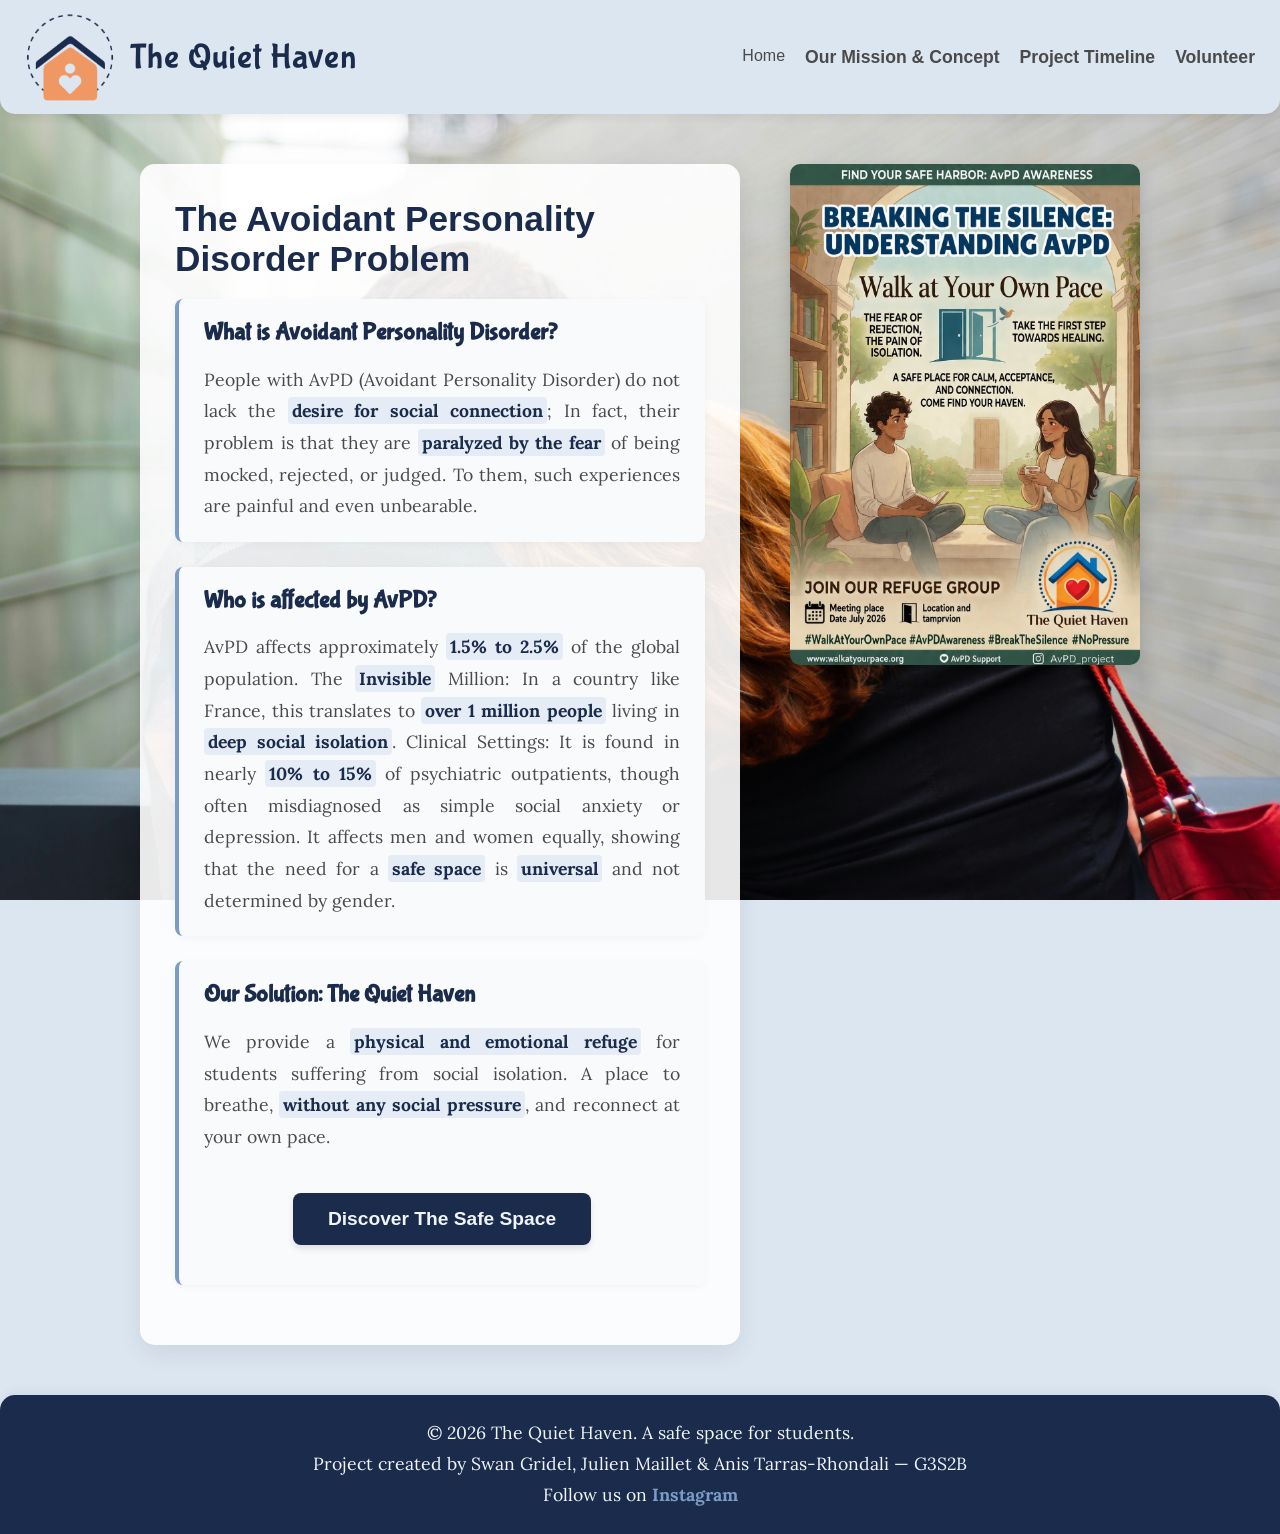
==== index.html @ 800fada0 "Envoye des documents" ====
<!DOCTYPE html>
<html lang="fr">
	<head>
		<meta charset="UTF-8">
		<meta name="viewport" content="width=device-width, initial-scale=1.0">
		<meta name="description" content="The Quiet Haven - A safe space for students suffering from social isolation.">
		<title>Home - The Quiet Haven</title>

		<link rel="preconnect" href="https://fonts.googleapis.com">
		<link rel="preconnect" href="https://fonts.gstatic.com" crossorigin>
		<link href="https://fonts.googleapis.com/css2?family=Bubblegum+Sans&display=swap" rel="stylesheet">
		<link href="https://fonts.googleapis.com/css2?family=Lora:ital,wght@0,400;0,600;1,400&display=swap" rel="stylesheet">
		<link rel="stylesheet" type="text/css" href="styles.css">
	</head>
	<body>
		<header>
			<a href="index.html" class="logo-container">
				<img src="Image/Logo.png" alt="Logo" width="90" height="90">
				<h1>The Quiet Haven</h1>
			</a>

			<input type="checkbox" id="menu-toggle" class="menu-checkbox">
			<label for="menu-toggle" class="menu-icon">&#9776;</label>

			<nav>
				<ul>
					<li>Home</li>
					<li><a href="mission.html">Our Mission & Concept</a></li>
					<li><a href="blog.html">Project Timeline</a></li>
					<li><a href="volunteer.html">Volunteer</a></li>
				</ul>
			</nav>
		</header>
		
		<main class="home-layout">
			<div class="glass-card text-section">
				<section>
					<h2>The Avoidant Personality Disorder Problem</h2>
				</section>
				
				<section class="content-block">
					<h3>What is Avoidant Personality Disorder?</h3>
					<p>
						People with AvPD (Avoidant Personality Disorder) do not lack the <strong>desire for social connection</strong>;
						In fact, their problem is that they are <strong>paralyzed by the fear</strong> of being mocked, rejected, or judged. To them, such experiences are painful and even unbearable.
					</p>
				</section>

				<section class="content-block">
					<h3>Who is affected by AvPD?</h3>
					<p>
						AvPD affects approximately <strong>1.5% to 2.5%</strong> of the global population. 
						The <strong>Invisible</strong> Million: In a country like France, this translates to <strong>over 1 million people</strong> living in <strong>deep social isolation</strong>. 
						Clinical Settings: It is found in nearly <strong>10% to 15%</strong> of psychiatric outpatients, though often misdiagnosed as simple social anxiety or depression.
						It affects men and women equally, showing that the need for a <strong>safe space</strong> is <strong>universal</strong> and not determined by gender.
					</p>
				</section>

				<section class="content-block">
					<h3>Our Solution: The Quiet Haven</h3>
					<p>
						We provide a <strong>physical and emotional refuge</strong> for students suffering from social isolation. 
						A place to breathe, <strong>without any social pressure</strong>, and reconnect at your own pace.
					</p>
					<a href="mission.html" class="cta-button">Discover The Safe Space</a>
				</section>
			</div>
			
			<div class="poster-section">
				<img src="Image/Affiche.jpg" alt="Affiche The Quiet Haven" class="home-poster">
			</div>
		</main>
		
		<footer>
			<div class="footer-content">
				<p>&copy; 2026 The Quiet Haven. A safe space for students.</p>
				<p>Project created by Swan Gridel, Julien Maillet & Anis Tarras-Rhondali — G3S2B</p>
				<p>Follow us on <a href="https://www.instagram.com/avpd_project/" target="_blank">Instagram</a></p>
			</div>
		</footer>
	</body>
</html>
---- styles.css ----
/* ========================================================= */
/* THE QUIET HAVEN - STYLESHEET                */
/* ========================================================= */

/* ======================== */
/* 1. VARIABLES (PALETTE)   */
/* ======================== */
:root {
    --primary-blue: #1A2B4C;   /* Bleu marine profond */
    --secondary-blue: #7A9CC6; /* Bleu moyen */
    --pastel-blue: #DCE6F1;    /* Bleu pastel très clair */
    --bg-light: #F8FAFC;       /* Fond des blocs et champs */
    --text-dark: #4A4A4A;      /* Gris foncé pour le texte */
    --text-light: #F0F4F8;     /* Blanc/Gris clair */
    --glass-bg: rgba(255, 255, 255, 0.90); /* Effet calque blanc */
}

/* ======================== */
/* 2. STYLES GLOBAUX        */
/* ======================== */
body {
    margin: 0; 
    min-height: 100vh; 
    display: flex; 
    flex-direction: column; 
    font-family: sans-serif; 
    color: var(--text-dark);
    background-color: var(--pastel-blue); 
    background-image: url('Image/Fond.jpg'); 
    background-size: cover; 
    background-attachment: fixed; 
    background-position: center;
}

h1 {
    font-family: 'Bubblegum Sans', sans-serif;
    font-size: 2.2rem;
    margin: 0;
    font-weight: normal;
    letter-spacing: 1px;
    color: var(--primary-blue);
}

h2 {
    color: var(--primary-blue);
    font-size: 2.2rem;
    font-weight: 700;
    margin-top: 0;
    margin-bottom: 20px;
    text-align: center;
}

h3 {
    font-family: 'Bubblegum Sans', sans-serif;
    color: var(--secondary-blue);
    font-size: 1.7rem;
    margin-top: 30px;
    margin-bottom: 10px;
    font-weight: 600;
}

p {
    font-size: 1.1rem;
    margin-bottom: 15px;
    font-family: 'Lora', serif; 
    line-height: 1.8;
    text-align: justify;
}

/* Effet "surligneur" pour les mots en gras */
p strong {
    color: var(--primary-blue);
    font-weight: 700;
    background-color: rgba(122, 156, 198, 0.15); 
    padding: 2px 4px; 
    border-radius: 4px; 
}

/* ======================== */
/* 3. EN-TÊTE ET MENU       */
/* ======================== */
header {
    display: flex;
    justify-content: space-between;
    align-items: center;
    padding: 12px 25px;
    background-color: var(--pastel-blue); 
    border-radius: 0 0 15px 15px;
    box-shadow: 0 4px 8px rgba(0, 0, 0, 0.06); 
}

.logo-container {
    display: flex;
    align-items: center;
    text-decoration: none;
    gap: 15px; 
}

header ul {
    list-style: none;
    display: flex;
    gap: 20px;
    margin: 0;
    padding: 0;
}

header ul li a {
    text-decoration: none;
    color: var(--text-dark);
    font-weight: bold;
    font-size: 1.1rem;
    transition: color 0.3s ease; 
}

header ul li a:hover {
    color: var(--secondary-blue); 
}

/* Checkbox cachée utilisée pour le menu mobile */
.menu-checkbox, .menu-icon {
    display: none; 
}

/* ======================== */
/* 4. COMPOSANTS GLOBAUX    */
/* ======================== */

/* La carte blanche principale */
.glass-card {
    background-color: var(--glass-bg);
    padding: 35px; 
    border-radius: 15px; 
    box-shadow: 0 8px 25px rgba(0, 0, 0, 0.08); 
    width: 100%;
    box-sizing: border-box;
}

/* Alignement générique pour centrer les cartes */
.centered-layout {
    display: flex;
    justify-content: center;
    align-items: center;
    padding: 40px 20px;
    flex: 1; 
}

/* Les blocs gris avec barre latérale (Utilisés partout) */
.content-block {
    background-color: var(--bg-light); 
    padding: 20px 25px; 
    margin-bottom: 25px; 
    border-left: 4px solid var(--secondary-blue); 
    border-radius: 8px; 
    box-shadow: 0 2px 8px rgba(0, 0, 0, 0.04); 
}

.content-block h3 {
    margin-top: 0;
    font-size: 1.5rem;
    color: var(--primary-blue);
}

.content-block p:first-child {
    margin-top: 0;
}

.content-block p:last-child {
    margin-bottom: 0;
}

/* ======================== */
/* BOUTONS ET LIENS         */
/* ======================== */

/* Base partagée pour tous les boutons */
.cta-button, .submit-button {
    display: block;
    background-color: var(--primary-blue);
    color: var(--text-light);
    border: none;
    border-radius: 8px;
    font-size: 1.2rem;
    font-weight: bold;
    font-family: sans-serif;
    text-align: center;
    text-decoration: none;
    cursor: pointer;
    transition: all 0.3s ease;
    box-shadow: 0 4px 6px rgba(0, 0, 0, 0.1); 
}

.cta-button:hover, .submit-button:hover {
    background-color: var(--secondary-blue);
    transform: translateY(-2px);
    box-shadow: 0 6px 12px rgba(0, 0, 0, 0.15);
}

/* Dimensions spécifiques au bouton de navigation (CTA) */
.cta-button {
    padding: 15px 35px;      
    width: fit-content;      
    margin: 40px auto 20px;  
}

/* Modificateur pour les boutons réduits (doit rester sous .cta-button) */
.cta-inline {
    display: inline-block;
    margin: 15px 0 5px 0; 
    font-size: 1rem;
    padding: 10px 20px;
}

/* Liens textuels avec animation au survol */
.resource-link {
    color: var(--secondary-blue);
    font-weight: bold;
    text-decoration: none;
    display: inline-block;
    margin-top: 10px;
    transition: color 0.3s ease; 
}

.resource-link:hover {
    color: var(--primary-blue); 
    text-decoration: underline;
}

/* ======================== */
/* LISTES ET IMAGES         */
/* ======================== */

/* Listes stylisées pour la page Mission */
.concept-list {
    list-style: none; 
    padding-left: 0;
    margin-top: 20px;
}

.concept-list li {
    font-family: 'Lora', serif; 
    font-size: 1.1rem;
    line-height: 1.8;
    margin-bottom: 20px;
    padding: 15px 20px;
    background-color: var(--bg-light); 
    border-left: 4px solid var(--secondary-blue); 
    border-radius: 8px;
    text-align: justify;
}

.concept-list li strong:first-child {
    display: block; 
    font-family: 'Bubblegum Sans', sans-serif; 
    font-size: 1.5rem;
    color: var(--primary-blue);
    margin-bottom: 5px;
    letter-spacing: 1px;
    font-weight: normal; 
    background: none; 
    padding: 0;
}

.concept-list li strong:not(:first-child) {
    color: var(--primary-blue);
    font-weight: 700;
    background-color: rgba(122, 156, 198, 0.15); 
    padding: 2px 4px; 
    border-radius: 4px; 
}

/* Images du site */
.location-img {
    width: 100%;
    max-width: 600px; 
    height: auto;
    border-radius: 10px; 
    margin-top: 15px;
    display: block;
    margin-left: auto;
    margin-right: auto; 
    box-shadow: 0 4px 8px rgba(0, 0, 0, 0.1); 
}

/* ======================== */
/* 5. PAGE ACCUEIL          */
/* ======================== */
.home-layout {
    display: flex;
    flex-direction: row; 
    align-items: flex-start; 
    gap: 50px; 
    max-width: 1000px; 
    margin: 50px auto; 
    padding: 0 20px;
}

.poster-section {
    flex-shrink: 0; 
    position: sticky; 
    top: 100px; 
}

.home-poster {
    width: 100%;
    max-width: 350px; 
    border-radius: 10px; 
    box-shadow: 0 8px 16px rgba(0, 0, 0, 0.15); 
}

.text-section {
    flex: 1; 
}

.text-section h2 {
    text-align: left; 
}

/* ======================== */
/* 6. PAGE FORMULAIRE       */
/* ======================== */
form > label {
    display: block; 
    font-family: 'Bubblegum Sans', sans-serif; 
    font-size: 1.5rem; 
    font-weight: normal;
    color: var(--primary-blue);
    margin-top: 20px;
    margin-bottom: 8px;
    letter-spacing: 1px;
}

form input[type="text"],
form input[type="email"],
form textarea {
    width: 100%; 
    padding: 12px;
    border: 1px solid var(--pastel-blue);
    border-radius: 8px;
    font-family: inherit;
    font-size: 1rem;
    box-sizing: border-box; 
    background-color: var(--bg-light);
    transition: border-color 0.3s ease;
}

form input:focus, form textarea:focus {
    outline: none;
    border-color: var(--secondary-blue);
}

/* Structure Flexbox pour les cases à cocher */
.checkbox-group {
    background-color: var(--bg-light); 
    padding: 15px 20px; 
    margin-bottom: 20px;
    border-radius: 8px; 
    border-left: 4px solid var(--secondary-blue); 
    display: flex;       
    flex-wrap: wrap;     
    gap: 15px 20px;      
}

.checkbox-item {
    display: inline-flex;
    align-items: center; 
}

.checkbox-item input[type="checkbox"] {
    margin: 0 8px 0 0; 
    cursor: pointer;
}

.checkbox-item label {
    font-family: sans-serif; 
    font-size: 1rem;
    color: var(--text-dark);
    cursor: pointer;
    font-weight: normal;
    margin: 0; 
}

/* Le bouton d'envoi prend toute la largeur */
.submit-button {
    width: 100%;
    padding: 15px;
    margin-top: 25px;
}

/* ======================== */
/* 7. PIED DE PAGE (FOOTER) */
/* ======================== */
footer {
    background-color: var(--primary-blue); 
    color: var(--text-light); 
    text-align: center;
    padding: 20px 20px; 
    margin-top: auto; 
    border-radius: 15px 15px 0 0; 
    font-size: 8px;
    box-shadow: 0 -4px 10px rgba(0, 0, 0, 0.04); 
}

.footer-content p {
    margin: 5px 0;
    line-height: 1.5;
    text-align: center; 
}

.footer-content a {
    color: var(--secondary-blue); 
    text-decoration: none;
    font-weight: bold;
    transition: color 0.3s ease; 
}

.footer-content a:hover {
    color: #FFFFFF; 
    text-decoration: underline; 
}

/* ======================== */
/* 8. RESPONSIVE (MOBILES)  */
/* ======================== */
@media (max-width: 768px) {
    .menu-icon {
        display: block;
        font-size: 2rem; 
        cursor: pointer;
        color: var(--primary-blue); 
        user-select: none;
    }

    header ul {
        display: none; 
        flex-direction: column; 
        position: absolute; 
        top: 90px; 
        right: 15px;
        background-color: var(--text-light); 
        padding: 20px;
        border-radius: 10px;
        box-shadow: 0 8px 16px rgba(0, 0, 0, 0.2); 
        z-index: 1000; 
        text-align: right;
        gap: 15px; 
    }

    .menu-checkbox:checked ~ nav ul {
        display: flex;
    }

    .home-layout {
        flex-direction: column; 
        align-items: center; 
        gap: 30px;
        margin: 20px auto; 
    }

    .poster-section {
        order: -1; 
    }

    .home-poster {
        max-width: 250px;
    }
}
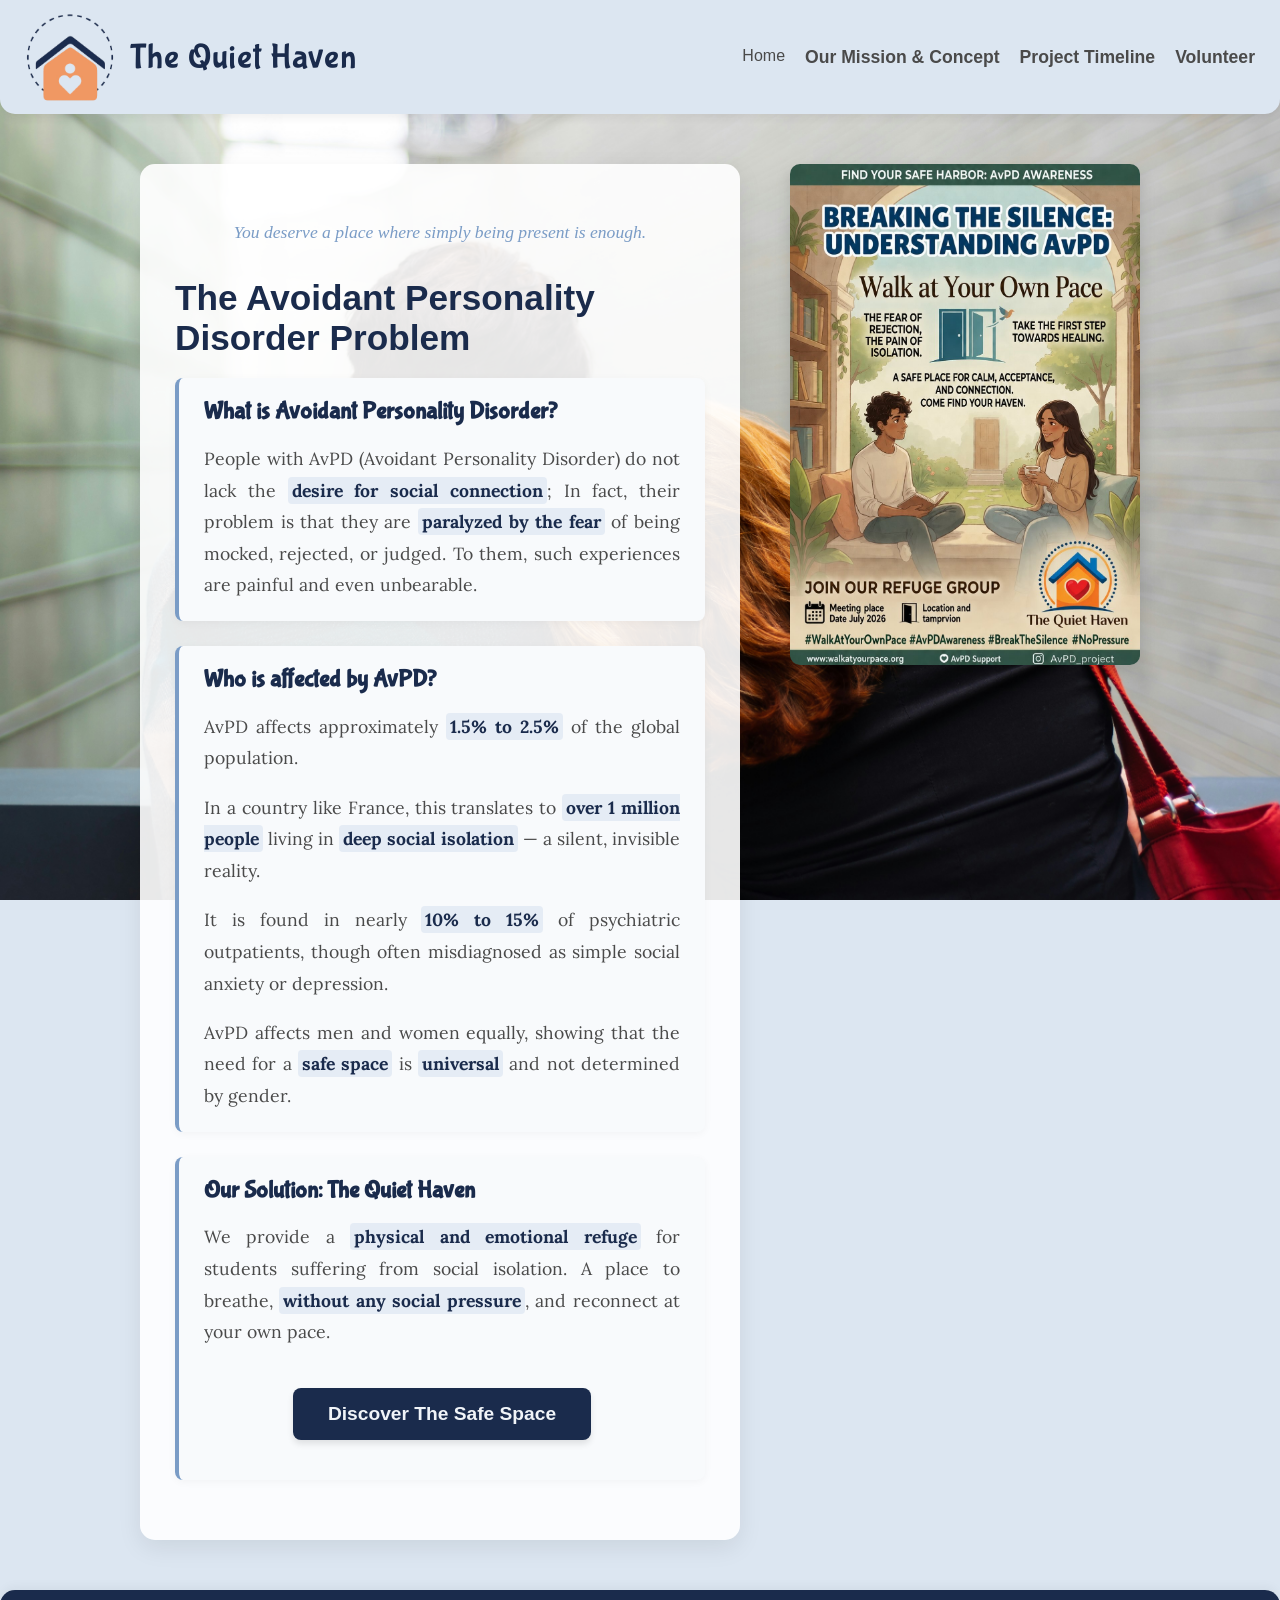
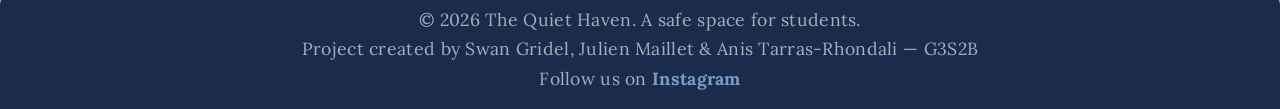
==== commit 2ba69285: "amélioration de la page web" ====
--- a/index.html
+++ b/index.html
@@ -1,5 +1,5 @@
 <!DOCTYPE html>
-<html lang="fr">
+<html lang="en">
 	<head>
 		<meta charset="UTF-8">
 		<meta name="viewport" content="width=device-width, initial-scale=1.0">
@@ -15,7 +15,7 @@
 	<body>
 		<header>
 			<a href="index.html" class="logo-container">
-				<img src="Image/Logo.png" alt="Logo" width="90" height="90">
+				<img src="Image/Logo.png" alt="Logo The Quiet Haven" width="90" height="90">
 				<h1>The Quiet Haven</h1>
 			</a>
 
@@ -34,9 +34,11 @@
 		
 		<main class="home-layout">
 			<div class="glass-card text-section">
-				<section>
-					<h2>The Avoidant Personality Disorder Problem</h2>
-				</section>
+				<p style="text-align: center; font-style: italic; color: var(--secondary-blue); margin-bottom: 30px;">
+					You deserve a place where simply being present is enough.
+				</p>
+
+				<h2>The Avoidant Personality Disorder Problem</h2>
 				
 				<section class="content-block">
 					<h3>What is Avoidant Personality Disorder?</h3>
@@ -49,10 +51,16 @@
 				<section class="content-block">
 					<h3>Who is affected by AvPD?</h3>
 					<p>
-						AvPD affects approximately <strong>1.5% to 2.5%</strong> of the global population. 
-						The <strong>Invisible</strong> Million: In a country like France, this translates to <strong>over 1 million people</strong> living in <strong>deep social isolation</strong>. 
-						Clinical Settings: It is found in nearly <strong>10% to 15%</strong> of psychiatric outpatients, though often misdiagnosed as simple social anxiety or depression.
-						It affects men and women equally, showing that the need for a <strong>safe space</strong> is <strong>universal</strong> and not determined by gender.
+						AvPD affects approximately <strong>1.5% to 2.5%</strong> of the global population.
+					</p>
+					<p>
+						In a country like France, this translates to <strong>over 1 million people</strong> living in <strong>deep social isolation</strong> — a silent, invisible reality.
+					</p>
+					<p>
+						It is found in nearly <strong>10% to 15%</strong> of psychiatric outpatients, though often misdiagnosed as simple social anxiety or depression.
+					</p>
+					<p>
+						AvPD affects men and women equally, showing that the need for a <strong>safe space</strong> is <strong>universal</strong> and not determined by gender.
 					</p>
 				</section>
 
--- a/styles.css
+++ b/styles.css
@@ -86,7 +86,8 @@
     padding: 12px 25px;
     background-color: var(--pastel-blue); 
     border-radius: 0 0 15px 15px;
-    box-shadow: 0 4px 8px rgba(0, 0, 0, 0.06); 
+    box-shadow: 0 4px 8px rgba(0, 0, 0, 0.06);
+    position: relative;
 }
 
 .logo-container {
@@ -390,77 +391,160 @@
 /* 7. PIED DE PAGE (FOOTER) */
 /* ======================== */
 footer {
-    background-color: var(--primary-blue); 
-    color: var(--text-light); 
+    background-color: var(--primary-blue);
+    color: rgba(240, 244, 248, 0.65);
     text-align: center;
-    padding: 20px 20px; 
-    margin-top: auto; 
-    border-radius: 15px 15px 0 0; 
-    font-size: 8px;
-    box-shadow: 0 -4px 10px rgba(0, 0, 0, 0.04); 
+    padding: 14px 20px;
+    margin-top: auto;
+    border-radius: 15px 15px 0 0;
+    font-size: 0.6rem;
+    font-family: sans-serif;
+    letter-spacing: 0.03em;
+    box-shadow: 0 -4px 10px rgba(0, 0, 0, 0.04);
 }
 
 .footer-content p {
-    margin: 5px 0;
+    margin: 3px 0;
     line-height: 1.5;
-    text-align: center; 
+    text-align: center;
 }
 
 .footer-content a {
-    color: var(--secondary-blue); 
+    color: var(--secondary-blue);
     text-decoration: none;
     font-weight: bold;
-    transition: color 0.3s ease; 
+    transition: color 0.3s ease;
 }
 
 .footer-content a:hover {
-    color: #FFFFFF; 
-    text-decoration: underline; 
+    color: #FFFFFF;
+    text-decoration: underline;
 }
 
 /* ======================== */
 /* 8. RESPONSIVE (MOBILES)  */
 /* ======================== */
 @media (max-width: 768px) {
+
+    /* --- Menu mobile --- */
     .menu-icon {
         display: block;
-        font-size: 2rem; 
+        font-size: 2rem;
         cursor: pointer;
-        color: var(--primary-blue); 
+        color: var(--primary-blue);
         user-select: none;
     }
 
+    /* Le nav prend toute la largeur pour que le sélecteur ~ fonctionne */
+    header nav {
+        position: absolute;
+        top: 100%;
+        left: 0;
+        right: 0;
+        z-index: 1000;
+    }
+
     header ul {
-        display: none; 
-        flex-direction: column; 
-        position: absolute; 
-        top: 90px; 
-        right: 15px;
-        background-color: var(--text-light); 
-        padding: 20px;
-        border-radius: 10px;
-        box-shadow: 0 8px 16px rgba(0, 0, 0, 0.2); 
-        z-index: 1000; 
+        display: none;
+        flex-direction: column;
+        background-color: var(--text-light);
+        padding: 20px 25px;
+        box-shadow: 0 8px 16px rgba(0, 0, 0, 0.2);
+        border-radius: 0 0 15px 15px;
         text-align: right;
-        gap: 15px; 
-    }
-
+        gap: 15px;
+        margin: 0;
+    }
+
+    /* Correction du sélecteur : la checkbox doit être suivie de nav */
     .menu-checkbox:checked ~ nav ul {
         display: flex;
     }
 
+    /* --- Typographie --- */
+    h1 {
+        font-size: 1.4rem;
+    }
+
+    h2 {
+        font-size: 1.6rem;
+    }
+
+    h3 {
+        font-size: 1.3rem;
+    }
+
+    p {
+        font-size: 1rem;
+    }
+
+    /* --- Layout général --- */
+    .centered-layout {
+        padding: 20px 12px;
+        align-items: flex-start;
+    }
+
+    .glass-card {
+        padding: 20px 16px;
+        max-width: 100% !important; /* écrase les max-width inline sur toutes les pages */
+    }
+
+    /* --- Page accueil --- */
     .home-layout {
-        flex-direction: column; 
-        align-items: center; 
-        gap: 30px;
-        margin: 20px auto; 
+        flex-direction: column;
+        align-items: center;
+        gap: 20px;
+        margin: 20px auto;
+        padding: 0 12px;
     }
 
     .poster-section {
-        order: -1; 
+        order: -1;
+        position: static; /* désactive le sticky sur mobile */
+        width: 100%;
+        display: flex;
+        justify-content: center;
     }
 
     .home-poster {
-        max-width: 250px;
+        max-width: 240px;
+        width: 100%;
+    }
+
+    .text-section h2 {
+        text-align: center;
+    }
+
+    /* --- Boutons --- */
+    .cta-button {
+        width: 100%;
+        box-sizing: border-box;
+        padding: 14px 20px;
+        font-size: 1rem;
+        text-align: center;
+    }
+
+    .cta-button.cta-inline {
+        width: 100%;
+        box-sizing: border-box;
+        margin: 12px 0 0;
+    }
+
+    /* --- Formulaire bénévole --- */
+    form input[type="text"],
+    form input[type="email"],
+    form textarea {
+        font-size: 1rem; /* évite le zoom auto sur iOS */
+    }
+
+    .submit-button {
+        font-size: 1rem;
+        padding: 14px;
+    }
+
+    /* --- Footer --- */
+    footer {
+        font-size: 0.3rem;
+        padding: 12px 15px;
     }
 }
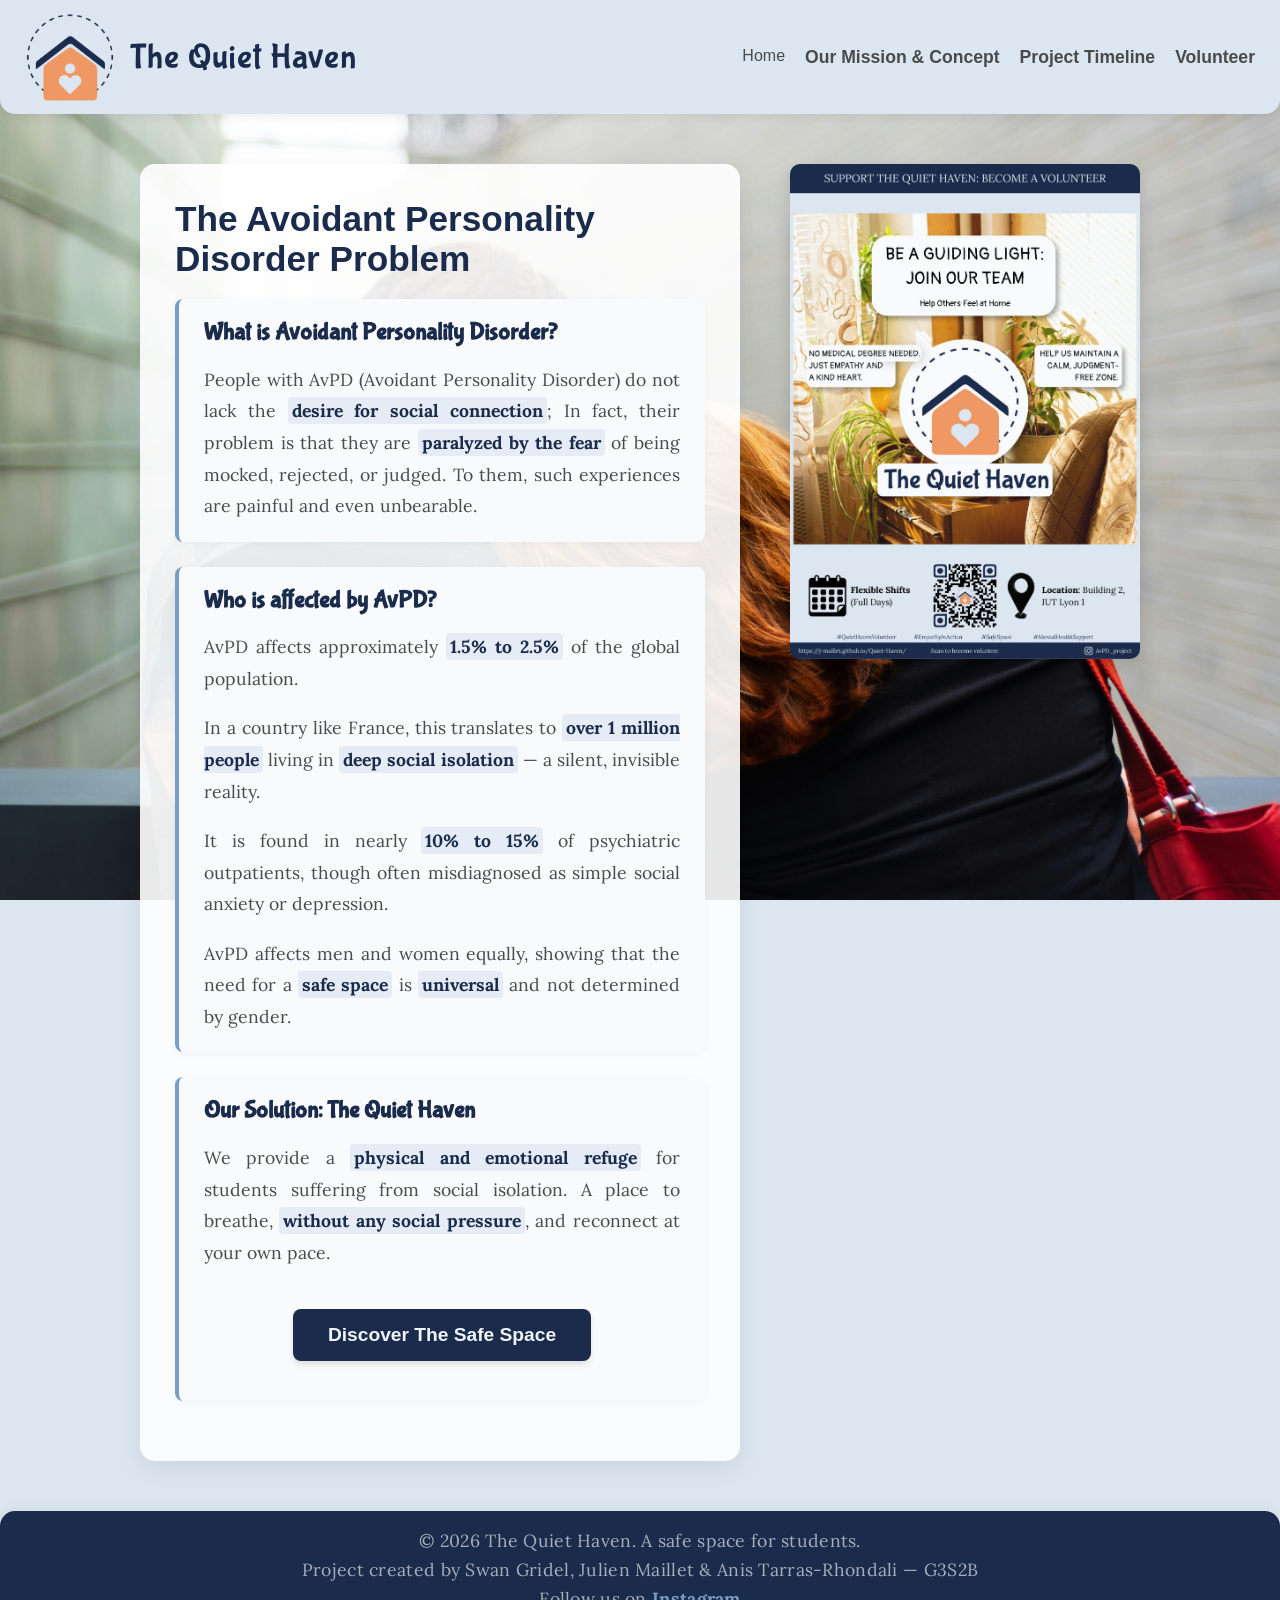
==== commit 4d10b1ab: "Version Final" ====
--- a/index.html
+++ b/index.html
@@ -34,10 +34,6 @@
 		
 		<main class="home-layout">
 			<div class="glass-card text-section">
-				<p style="text-align: center; font-style: italic; color: var(--secondary-blue); margin-bottom: 30px;">
-					You deserve a place where simply being present is enough.
-				</p>
-
 				<h2>The Avoidant Personality Disorder Problem</h2>
 				
 				<section class="content-block">
@@ -75,7 +71,9 @@
 			</div>
 			
 			<div class="poster-section">
-				<img src="Image/Affiche.jpg" alt="Affiche The Quiet Haven" class="home-poster">
+				<a href="volunteer.html">
+					<img src="Image/Affiche.jpg" alt="Affiche The Quiet Haven" class="home-poster">
+				</a>
 			</div>
 		</main>
 		
--- a/styles.css
+++ b/styles.css
@@ -74,6 +74,11 @@
     background-color: rgba(122, 156, 198, 0.15); 
     padding: 2px 4px; 
     border-radius: 4px; 
+}
+
+p em {
+    font-size: 0.9rem; 
+    color: var(--primary-blue);
 }
 
 /* ======================== */
@@ -349,6 +354,28 @@
     border-color: var(--secondary-blue);
 }
 
+.content-block ul {
+    font-family: 'Lora', serif; 
+    font-size: 1.1rem;
+    line-height: 1.8;
+    text-align: justify;
+    padding-left: 25px;
+    margin-bottom: 0;
+}
+
+.content-block ul li {
+    margin-bottom: 12px;
+}
+
+/* Applique le même effet surligné aux mots en gras dans les listes */
+.content-block ul li strong {
+    color: var(--primary-blue);
+    font-weight: 700;
+    background-color: rgba(122, 156, 198, 0.15); 
+    padding: 2px 4px; 
+    border-radius: 4px; 
+}
+
 /* Structure Flexbox pour les cases à cocher */
 .checkbox-group {
     background-color: var(--bg-light); 
